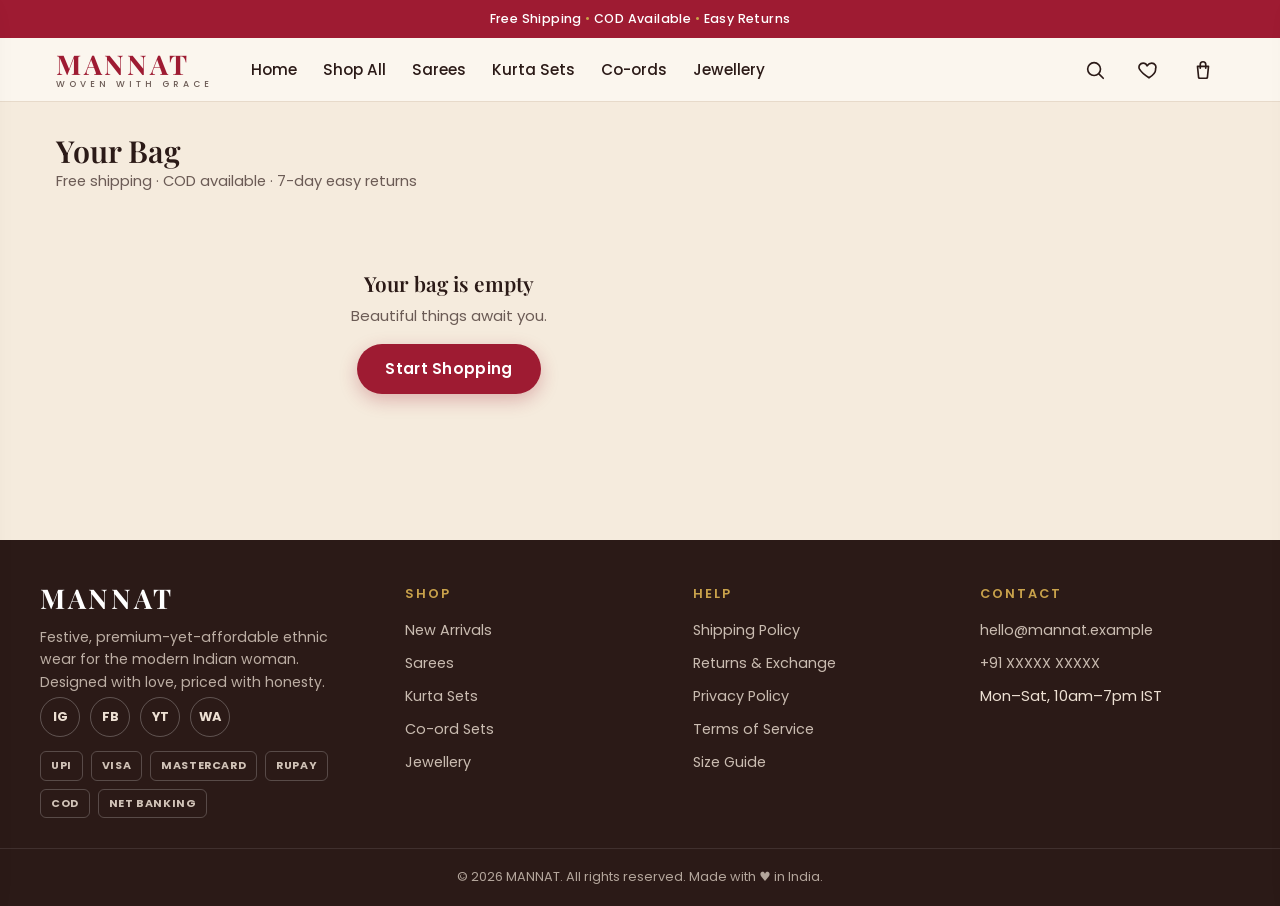
==== cart.html @ 6eafa78e "MANNAT storefront v1: complete static e-commerce site (text files)" ====
<!DOCTYPE html>
<html lang="en">
<head>
  <meta charset="UTF-8">
  <meta name="viewport" content="width=device-width, initial-scale=1.0">
  <title>Your Bag — MANNAT Ethnic Wear</title>
  <meta name="description" content="Review your MANNAT shopping bag and checkout securely over WhatsApp. Free shipping & COD available.">
  <meta name="theme-color" content="#9E1B32">
  <link rel="preconnect" href="https://fonts.googleapis.com">
  <link rel="preconnect" href="https://fonts.gstatic.com" crossorigin>
  <link href="https://fonts.googleapis.com/css2?family=Playfair+Display:wght@500;600;700&family=Poppins:wght@400;500;600;700&display=swap" rel="stylesheet">
  <link rel="stylesheet" href="css/style.css">
  <link rel="icon" href="data:image/svg+xml,<svg xmlns='http://www.w3.org/2000/svg' viewBox='0 0 100 100'><text y='.9em' font-size='90'>🌺</text></svg>">
</head>
<body data-page="cart">

  <div class="announce"><span>Free Shipping</span><span>COD Available</span><span>Easy Returns</span></div>

  <header class="site-header">
    <div class="wrap header-inner">
      <button class="icon-btn hamburger" id="menuOpen" aria-label="Open menu">
        <svg viewBox="0 0 24 24"><path d="M4 7h16M4 12h16M4 17h16"/></svg>
      </button>
      <a href="index.html" class="logo" aria-label="MANNAT home">MANNAT<small>WOVEN WITH GRACE</small></a>
      <nav class="desktop-nav" aria-label="Primary">
        <a href="index.html">Home</a>
        <a href="collections.html">Shop All</a>
        <a href="collections.html?category=Sarees">Sarees</a>
        <a href="collections.html?category=Kurta%20Sets">Kurta Sets</a>
        <a href="collections.html?category=Co-ord%20Sets">Co-ords</a>
        <a href="collections.html?category=Jewellery">Jewellery</a>
      </nav>
      <div class="header-spacer"></div>
      <div class="search-wrap">
        <button class="icon-btn" id="searchBtn" aria-label="Search products">
          <svg viewBox="0 0 24 24"><circle cx="11" cy="11" r="7"/><path d="M16.5 16.5L21 21"/></svg>
        </button>
      </div>
      <a class="icon-btn" href="collections.html?wishlist=1" aria-label="Wishlist">
        <svg viewBox="0 0 24 24"><path d="M12 20.5s-8-5.1-10.5-9.7C.2 7.9 2.2 4.5 5.6 4.5c2 0 3.6 1.2 4.4 2.9 1.2-1.7 3-2.9 5-2.9 3.4 0 5.4 3.4 4.1 6.3C20 15.4 12 20.5 12 20.5z"/></svg>
        <span class="count-badge" id="wishCount" hidden>0</span>
      </a>
      <button class="icon-btn" id="cartBtn" aria-label="Open shopping bag">
        <svg viewBox="0 0 24 24"><path d="M6 8h12l-1.2 12.2a1 1 0 0 1-1 .8H8.2a1 1 0 0 1-1-.8L6 8z"/><path d="M9 10V6a3 3 0 0 1 6 0v4"/></svg>
        <span class="count-badge" id="cartCount" hidden>0</span>
      </button>
    </div>
    <div class="search-panel" id="searchPanel" hidden>
      <div class="wrap">
        <input id="searchInput" type="search" placeholder="Search kurtas, sarees, jewellery…" aria-label="Search products" autocomplete="off">
        <div class="search-suggest" id="searchSuggest" role="listbox"></div>
      </div>
    </div>
  </header>

  <div class="drawer-scrim" id="navScrim"></div>
  <aside class="drawer" id="navDrawer" aria-label="Menu">
    <div class="drawer-head">
      <span class="logo">MANNAT</span>
      <button class="icon-btn" id="navClose" aria-label="Close menu">✕</button>
    </div>
    <nav>
      <a href="index.html">Home</a>
      <a href="collections.html">Shop All</a>
      <a class="cat-link" href="collections.html?category=Sarees">Sarees</a>
      <a class="cat-link" href="collections.html?category=Kurta%20Sets">Kurta Sets</a>
      <a class="cat-link" href="collections.html?category=Co-ord%20Sets">Co-ord Sets</a>
      <a class="cat-link" href="collections.html?category=Jewellery">Jewellery</a>
      <a href="collections.html?tag=new">✨ New Arrivals</a>
      <a href="collections.html?wishlist=1">♡ My Wishlist</a>
    </nav>
  </aside>

  <main class="wrap">
    <div class="page-title">
      <h1>Your Bag</h1>
      <p>Free shipping · COD available · 7-day easy returns</p>
    </div>

    <div class="cart-page">
      <div id="cartPageItems" style="display:flex;flex-direction:column;gap:14px"></div>

      <aside class="cart-summary" id="cartSummary" aria-label="Order summary">
        <h3 style="font-size:1.15rem;margin-bottom:12px">Order Summary</h3>
        <div class="sum-row"><span>Subtotal</span><span id="sumSubtotal">₹0</span></div>
        <div class="sum-row"><span>Shipping</span><span class="free-ship">FREE</span></div>
        <div class="sum-row total"><span>Total</span><span id="sumTotal">₹0</span></div>
        <div style="margin-top:16px;display:grid;gap:10px">
          <button class="btn btn-whatsapp btn-block" id="checkoutBtn">Checkout on WhatsApp</button>
          <button class="btn btn-outline btn-block" id="clearBtn">Clear Bag</button>
          <a href="collections.html" style="text-align:center;color:var(--cherry);font-size:0.9rem">← Continue shopping</a>
        </div>
        <p style="font-size:0.78rem;color:var(--muted);margin-top:14px">
          Checkout opens WhatsApp with your order pre-filled. Pay via UPI, card or cash on delivery.
        </p>
      </aside>
    </div>
  </main>

  <footer class="site-footer">
    <div class="wrap footer-grid">
      <div class="footer-brand">
        <span class="logo">MANNAT</span>
        <p>Festive, premium-yet-affordable ethnic wear for the modern Indian woman. Designed with love, priced with honesty.</p>
        <div class="social-row">
          <a href="#" aria-label="Instagram">IG</a>
          <a href="#" aria-label="Facebook">FB</a>
          <a href="#" aria-label="YouTube">YT</a>
          <a href="#" aria-label="WhatsApp">WA</a>
        </div>
        <div class="pay-row" aria-label="Accepted payments">
          <span>UPI</span><span>VISA</span><span>MASTERCARD</span><span>RUPAY</span><span>COD</span><span>NET BANKING</span>
        </div>
      </div>
      <div>
        <p class="f-title">Shop</p>
        <ul>
          <li><a href="collections.html?tag=new">New Arrivals</a></li>
          <li><a href="collections.html?category=Sarees">Sarees</a></li>
          <li><a href="collections.html?category=Kurta%20Sets">Kurta Sets</a></li>
          <li><a href="collections.html?category=Co-ord%20Sets">Co-ord Sets</a></li>
          <li><a href="collections.html?category=Jewellery">Jewellery</a></li>
        </ul>
      </div>
      <div>
        <p class="f-title">Help</p>
        <ul>
          <li><a href="#">Shipping Policy</a></li>
          <li><a href="#">Returns &amp; Exchange</a></li>
          <li><a href="#">Privacy Policy</a></li>
          <li><a href="#">Terms of Service</a></li>
          <li><a href="#">Size Guide</a></li>
        </ul>
      </div>
      <div>
        <p class="f-title">Contact</p>
        <ul>
          <li><a href="mailto:hello@mannat.example">hello@mannat.example</a></li>
          <li><a href="https://wa.me/91XXXXXXXXXX">+91 XXXXX XXXXX</a></li>
          <li>Mon–Sat, 10am–7pm IST</li>
        </ul>
      </div>
    </div>
    <div class="footer-bottom"><div class="wrap">© <span id="year">2026</span> MANNAT. All rights reserved. Made with ♥ in India.</div></div>
  </footer>

  <script src="js/cart.js"></script>
  <script src="js/main.js"></script>
</body>
</html>
---- css/style.css ----
/* ==========================================================================
   MANNAT — main stylesheet
   Mobile-first, vanilla CSS. No frameworks, no build step.
   ========================================================================== */

/* ==========================================================================
   ★ EDIT YOUR BRAND COLORS HERE
   Change these variables to re-theme the entire store in one place.
   ========================================================================== */
:root {
  --cherry: #9E1B32;          /* primary brand color */
  --cherry-dark: #7A1226;     /* hover / darker shade */
  --cherry-soft: #F9E9EC;     /* light cherry tint for badges */
  --beige: #F5EBDD;           /* page background */
  --beige-light: #FBF6EE;     /* cards / light sections */
  --ink: #2B1A17;             /* main text */
  --muted: #6B5B55;           /* secondary text */
  --gold: #C9A24B;            /* badges & dividers ONLY */
  --white: #FFFFFF;
  --line: #E7DACA;            /* borders */
  --success: #2E7D32;
  --shadow: 0 10px 30px rgba(43, 26, 23, 0.10);
  --radius: 14px;
  --font-head: 'Playfair Display', Georgia, serif;  /* ★ headings font */
  --font-body: 'Poppins', system-ui, sans-serif;    /* ★ body font */
  --header-h: 64px;
}

/* ---------- Reset & base ---------- */
*, *::before, *::after { box-sizing: border-box; margin: 0; padding: 0; }
html { scroll-behavior: smooth; -webkit-text-size-adjust: 100%; }
body {
  font-family: var(--font-body);
  background: var(--beige);
  color: var(--ink);
  line-height: 1.6;
  font-size: 15px;
  -webkit-font-smoothing: antialiased;
}
img { max-width: 100%; display: block; }
a { color: inherit; text-decoration: none; }
button { font: inherit; cursor: pointer; border: none; background: none; color: inherit; }
input, select, textarea { font: inherit; }
ul, ol { list-style: none; }
h1, h2, h3, h4 { font-family: var(--font-head); font-weight: 600; line-height: 1.25; }
:focus-visible { outline: 3px solid var(--gold); outline-offset: 2px; border-radius: 4px; }

.wrap { width: 100%; max-width: 1200px; margin: 0 auto; padding: 0 16px; }
.section { padding: 44px 0; }
.section-head { display: flex; align-items: end; justify-content: space-between; gap: 12px; margin-bottom: 20px; }
.section-head h2 { font-size: 1.55rem; }
.section-head h2::after {
  content: ""; display: block; width: 56px; height: 3px; border-radius: 3px;
  background: var(--gold); margin-top: 8px;   /* ★ gold divider */
}
.section-head a.view-all { color: var(--cherry); font-weight: 600; font-size: 0.9rem; white-space: nowrap; }
.section-sub { color: var(--muted); font-size: 0.92rem; margin-top: 4px; }

/* ---------- Buttons ---------- */
.btn {
  display: inline-flex; align-items: center; justify-content: center; gap: 8px;
  background: var(--cherry); color: var(--white);
  padding: 13px 28px; border-radius: 999px;
  font-weight: 600; font-size: 0.95rem; letter-spacing: 0.3px;
  transition: background 0.2s ease, transform 0.15s ease, box-shadow 0.2s ease;
  box-shadow: 0 6px 18px rgba(158, 27, 50, 0.28);
}
.btn:hover { background: var(--cherry-dark); transform: translateY(-1px); }
.btn:active { transform: translateY(0); }
.btn-outline { background: transparent; color: var(--cherry); border: 2px solid var(--cherry); box-shadow: none; }
.btn-outline:hover { background: var(--cherry); color: var(--white); }
.btn-block { width: 100%; }
.btn-whatsapp { background: #1FA855; box-shadow: 0 6px 18px rgba(31, 168, 85, 0.28); }
.btn-whatsapp:hover { background: #178544; }
.btn[disabled] { opacity: 0.55; cursor: not-allowed; transform: none; }

/* ---------- Announcement bar ---------- */
.announce {
  background: var(--cherry); color: var(--white);
  font-size: 0.78rem; font-weight: 500; letter-spacing: 0.4px;
  text-align: center; padding: 9px 12px;
}
.announce span + span::before { content: "  •  "; color: var(--gold); }

/* ---------- Header ---------- */
.site-header {
  position: sticky; top: 0; z-index: 200;
  background: var(--beige-light);
  border-bottom: 1px solid var(--line);
  height: var(--header-h);
}
.header-inner { height: var(--header-h); display: flex; align-items: center; gap: 12px; }
.logo { font-family: var(--font-head); font-size: 1.7rem; font-weight: 700; letter-spacing: 3px; color: var(--cherry); line-height: 1.1; }
.logo small { display: block; font-family: var(--font-body); font-size: 0.55rem; letter-spacing: 4px; color: var(--muted); font-weight: 500; white-space: nowrap; }
@media (max-width: 480px) {
  .logo { font-size: 1.3rem; letter-spacing: 2px; }
  .logo small { font-size: 0.48rem; letter-spacing: 2px; }
}
.header-spacer { flex: 1; }
.icon-btn {
  position: relative; width: 42px; height: 42px; border-radius: 50%;
  display: inline-flex; align-items: center; justify-content: center;
  transition: background 0.2s ease;
}
.icon-btn:hover { background: var(--cherry-soft); }
.icon-btn svg { width: 22px; height: 22px; stroke: var(--ink); fill: none; stroke-width: 1.8; stroke-linecap: round; stroke-linejoin: round; }
.count-badge {
  position: absolute; top: 2px; right: 0;
  background: var(--cherry); color: var(--white);
  font-size: 0.65rem; font-weight: 700;
  min-width: 19px; height: 19px; border-radius: 999px;
  display: flex; align-items: center; justify-content: center; padding: 0 5px;
}
.count-badge[hidden] { display: none; }
.hamburger { display: inline-flex; }
.desktop-nav { display: none; }

/* ---------- Search ---------- */
.search-wrap { position: relative; }
.search-panel {
  position: absolute; top: calc(var(--header-h) - 6px); left: 0; right: 0; z-index: 210;
  background: var(--beige-light); border-bottom: 1px solid var(--line);
  padding: 12px 16px 16px; box-shadow: var(--shadow);
}
.search-panel[hidden] { display: none; }
.search-panel input {
  width: 100%; padding: 12px 16px; border-radius: 999px;
  border: 1.5px solid var(--line); background: var(--white);
}
.search-panel input:focus { border-color: var(--cherry); outline: none; }
.search-suggest { margin-top: 8px; max-height: 320px; overflow: auto; }
.search-suggest a {
  display: flex; align-items: center; gap: 12px; padding: 9px 6px;
  border-bottom: 1px solid var(--line); font-size: 0.92rem;
}
.search-suggest a:last-child { border-bottom: none; }
.search-suggest img { width: 44px; height: 54px; object-fit: cover; border-radius: 8px; }
.search-suggest .s-price { margin-left: auto; color: var(--cherry); font-weight: 600; white-space: nowrap; }
.search-empty { padding: 14px 6px; color: var(--muted); font-size: 0.9rem; }

/* ---------- Mobile drawer nav ---------- */
.drawer-scrim {
  position: fixed; inset: 0; background: rgba(43, 26, 23, 0.5); z-index: 300;
  opacity: 0; visibility: hidden; transition: opacity 0.25s ease, visibility 0.25s;
}
.drawer-scrim.open { opacity: 1; visibility: visible; }
.drawer {
  position: fixed; top: 0; left: 0; bottom: 0; width: min(84vw, 340px); z-index: 301;
  background: var(--beige-light); padding: 20px;
  transform: translateX(-105%); transition: transform 0.3s ease;
  overflow-y: auto; box-shadow: var(--shadow);
}
.drawer.open { transform: translateX(0); }
.drawer-head { display: flex; align-items: center; justify-content: space-between; margin-bottom: 18px; }
.drawer nav a {
  display: block; padding: 13px 4px; font-weight: 500;
  border-bottom: 1px solid var(--line); font-size: 1rem;
}
.drawer nav a.cat-link { color: var(--cherry); font-weight: 600; }

/* ---------- Hero slider ---------- */
.hero { position: relative; overflow: hidden; background: var(--cherry-dark); }
.hero-track { display: flex; transition: transform 0.55s ease; }
.hero-slide { position: relative; flex: 0 0 100%; min-height: 460px; display: flex; align-items: center; }
.hero-slide img.bg { position: absolute; inset: 0; width: 100%; height: 100%; object-fit: cover; }
.hero-slide::after { content: ""; position: absolute; inset: 0; background: linear-gradient(100deg, rgba(43, 10, 16, 0.72) 20%, rgba(43, 10, 16, 0.15) 65%); }
.hero-copy { position: relative; z-index: 2; color: var(--white); padding: 48px 0; max-width: 560px; }
.hero-kicker { color: var(--gold); font-weight: 600; letter-spacing: 3px; text-transform: uppercase; font-size: 0.75rem; margin-bottom: 12px; }
.hero-copy h1 { font-size: clamp(2rem, 6vw, 3.4rem); margin-bottom: 12px; }
.hero-copy p { opacity: 0.92; margin-bottom: 24px; font-size: 1rem; }
.hero-dots { position: absolute; bottom: 18px; left: 0; right: 0; display: flex; justify-content: center; gap: 8px; z-index: 3; }
.hero-dots button { width: 9px; height: 9px; border-radius: 999px; background: rgba(255,255,255,0.45); transition: all 0.25s; }
.hero-dots button.active { width: 28px; background: var(--white); }
.hero-arrow {
  position: absolute; top: 50%; transform: translateY(-50%); z-index: 3;
  width: 44px; height: 44px; border-radius: 50%;
  background: rgba(255,255,255,0.16); color: #fff; font-size: 1.3rem;
  display: none; align-items: center; justify-content: center; backdrop-filter: blur(4px);
}
.hero-arrow:hover { background: rgba(255,255,255,0.32); }
.hero-prev { left: 18px; } .hero-next { right: 18px; }

/* ---------- Category tiles ---------- */
.cat-row { display: grid; grid-template-columns: repeat(5, 1fr); gap: 10px; }
.cat-tile { text-align: center; }
.cat-tile .cat-img {
  width: 100%; aspect-ratio: 1; border-radius: 50%; overflow: hidden;
  border: 2px solid var(--line); background: var(--beige-light);
  transition: transform 0.25s ease, border-color 0.25s ease, box-shadow 0.25s ease;
}
.cat-tile:hover .cat-img { transform: scale(1.05); border-color: var(--cherry); box-shadow: var(--shadow); }
.cat-tile img { width: 100%; height: 100%; object-fit: cover; }
.cat-tile span { display: block; margin-top: 8px; font-size: 0.78rem; font-weight: 600; }

/* ---------- Product rails & cards ---------- */
.rail {
  display: grid; grid-auto-flow: column; grid-auto-columns: 68%;
  gap: 14px; overflow-x: auto; scroll-snap-type: x mandatory;
  padding-bottom: 10px; margin: 0 -16px; padding-left: 16px; padding-right: 16px;
  scrollbar-width: none;
}
.rail::-webkit-scrollbar { display: none; }
.pcard {
  scroll-snap-align: start; background: var(--beige-light);
  border: 1px solid var(--line); border-radius: var(--radius); overflow: hidden;
  display: flex; flex-direction: column; position: relative;
  transition: transform 0.22s ease, box-shadow 0.22s ease;
}
.pcard:hover { transform: translateY(-4px); box-shadow: var(--shadow); }
.pcard-media { position: relative; aspect-ratio: 4 / 5; overflow: hidden; background: var(--beige); }
.pcard-media img { width: 100%; height: 100%; object-fit: cover; transition: transform 0.45s ease; }
.pcard:hover .pcard-media img { transform: scale(1.07); }   /* ★ hover zoom */
.off-badge {
  position: absolute; top: 10px; left: 10px; z-index: 2;
  background: var(--cherry); color: var(--white);
  font-size: 0.7rem; font-weight: 700; padding: 4px 10px; border-radius: 999px;
}
.wish-btn {
  position: absolute; top: 8px; right: 8px; z-index: 2;
  width: 36px; height: 36px; border-radius: 50%;
  background: rgba(255,255,255,0.92); display: flex; align-items: center; justify-content: center;
  box-shadow: 0 2px 8px rgba(0,0,0,0.12);
}
.wish-btn svg { width: 18px; height: 18px; stroke: var(--ink); fill: none; stroke-width: 2; }
.wish-btn.active svg { fill: var(--cherry); stroke: var(--cherry); }
.pcard-body { padding: 12px 12px 14px; display: flex; flex-direction: column; gap: 4px; flex: 1; }
.pcard-cat { font-size: 0.7rem; letter-spacing: 1.2px; text-transform: uppercase; color: var(--muted); }
.pcard-name { font-family: var(--font-head); font-size: 1.02rem; font-weight: 600; }
.pcard-price { display: flex; align-items: baseline; gap: 8px; margin-top: 2px; }
.pcard-price .sale { color: var(--cherry); font-weight: 700; font-size: 1.08rem; }  /* ★ sale price */
.pcard-price .mrp { color: var(--muted); text-decoration: line-through; font-size: 0.85rem; }
.pcard-add {
  margin-top: 8px; width: 100%; padding: 10px; border-radius: 10px;
  border: 1.5px solid var(--cherry); color: var(--cherry); font-weight: 600; font-size: 0.88rem;
  transition: background 0.2s, color 0.2s;
}
.pcard-add:hover { background: var(--cherry); color: var(--white); }

/* skeleton loaders */
.skel { background: var(--beige-light); border-radius: var(--radius); overflow: hidden; border: 1px solid var(--line); }
.skel .sk-img { aspect-ratio: 4/5; }
.skel .sk-line { height: 12px; border-radius: 6px; margin: 10px 12px; }
.shimmer {
  background: linear-gradient(100deg, var(--line) 40%, var(--beige-light) 50%, var(--line) 60%);
  background-size: 200% 100%; animation: shimmer 1.3s infinite linear;
}
@keyframes shimmer { to { background-position: -200% 0; } }

/* ---------- Promo banner ---------- */
.promo {
  border-radius: 18px; overflow: hidden; position: relative;
  background: linear-gradient(120deg, var(--cherry) 0%, var(--cherry-dark) 100%);
  color: var(--white); padding: 40px 28px; text-align: center;
}
.promo::before, .promo::after {
  content: ""; position: absolute; border: 1.5px solid rgba(201,162,75,0.55); border-radius: 14px;
  inset: 10px; pointer-events: none;
}
.promo::after { inset: 16px; border-color: rgba(201,162,75,0.3); }
.promo h2 { font-size: clamp(1.6rem, 4.5vw, 2.4rem); margin-bottom: 8px; }
.promo p { opacity: 0.9; margin-bottom: 20px; }
.promo .btn { background: var(--white); color: var(--cherry); box-shadow: none; }
.promo .btn:hover { background: var(--beige); }

/* ---------- Trust strip ---------- */
.trust { background: var(--beige-light); border-top: 1px solid var(--line); border-bottom: 1px solid var(--line); }
.trust-grid { display: grid; grid-template-columns: repeat(2, 1fr); gap: 18px; padding: 26px 0; }
.trust-item { display: flex; gap: 12px; align-items: center; }
.trust-item .t-icon {
  flex: 0 0 46px; width: 46px; height: 46px; border-radius: 50%;
  background: var(--cherry-soft); display: flex; align-items: center; justify-content: center;
}
.trust-item .t-icon svg { width: 22px; height: 22px; stroke: var(--cherry); fill: none; stroke-width: 1.8; stroke-linecap: round; stroke-linejoin: round; }
.trust-item b { display: block; font-size: 0.9rem; }
.trust-item small { color: var(--muted); font-size: 0.78rem; }

/* ---------- Reviews ---------- */
.rev-grid { display: grid; gap: 14px; }
.rev-card { background: var(--beige-light); border: 1px solid var(--line); border-radius: var(--radius); padding: 20px; }
.rev-stars { color: var(--gold); letter-spacing: 2px; margin-bottom: 8px; font-size: 0.95rem; }
.rev-card p { font-size: 0.92rem; color: var(--ink); margin-bottom: 12px; }
.rev-who { display: flex; align-items: center; gap: 10px; }
.rev-ava {
  width: 40px; height: 40px; border-radius: 50%; background: var(--cherry);
  color: #fff; display: flex; align-items: center; justify-content: center;
  font-family: var(--font-head); font-size: 1.1rem;
}
.rev-who small { color: var(--muted); display: block; }

/* ---------- Instagram strip ---------- */
.insta-row { display: grid; grid-template-columns: repeat(3, 1fr); gap: 8px; }
.insta-row a { position: relative; aspect-ratio: 1; overflow: hidden; border-radius: 12px; }
.insta-row img { width: 100%; height: 100%; object-fit: cover; transition: transform 0.4s ease; }
.insta-row a:hover img { transform: scale(1.08); }

/* ---------- Newsletter ---------- */
.newsletter { background: var(--cherry); color: var(--white); border-radius: 18px; padding: 38px 24px; text-align: center; }
.newsletter h2 { margin-bottom: 8px; font-size: 1.6rem; }
.newsletter p { opacity: 0.88; margin-bottom: 18px; font-size: 0.93rem; }
.nl-form { display: flex; gap: 8px; max-width: 460px; margin: 0 auto; }
.nl-form input {
  flex: 1; padding: 13px 18px; border-radius: 999px; border: none; min-width: 0;
}
.nl-form input:focus { outline: 3px solid var(--gold); }
.nl-form .btn { background: var(--ink); box-shadow: none; white-space: nowrap; }
.nl-msg { margin-top: 12px; font-size: 0.9rem; min-height: 1.4em; }

/* ---------- Footer ---------- */
.site-footer { background: var(--ink); color: #EDE0D3; margin-top: 56px; }
.footer-grid { display: grid; gap: 28px; padding: 44px 0 30px; }
.footer-brand .logo { color: var(--white); }
.footer-brand p { font-size: 0.88rem; opacity: 0.75; margin-top: 10px; max-width: 300px; }
.f-title { font-size: 0.8rem; letter-spacing: 2px; text-transform: uppercase; color: var(--gold); margin-bottom: 14px; font-weight: 600; }
.site-footer ul li { margin-bottom: 9px; }
.site-footer ul a { font-size: 0.9rem; opacity: 0.82; }
.site-footer ul a:hover { color: var(--gold); opacity: 1; }
.social-row { display: flex; gap: 10px; margin-top: 4px; }
.social-row a {
  width: 40px; height: 40px; border-radius: 50%; border: 1px solid rgba(255,255,255,0.25);
  display: flex; align-items: center; justify-content: center; font-size: 0.8rem; font-weight: 700;
}
.social-row a:hover { background: var(--cherry); border-color: var(--cherry); }
.pay-row { display: flex; flex-wrap: wrap; gap: 8px; margin-top: 14px; }
.pay-row span {
  font-size: 0.68rem; font-weight: 700; letter-spacing: 0.6px;
  border: 1px solid rgba(255,255,255,0.25); border-radius: 6px; padding: 5px 10px; opacity: 0.85;
}
.footer-bottom { border-top: 1px solid rgba(255,255,255,0.14); padding: 18px 0; font-size: 0.8rem; opacity: 0.7; text-align: center; }

/* ==========================================================================
   COLLECTIONS PAGE
   ========================================================================== */
.page-title { padding: 30px 0 6px; }
.page-title h1 { font-size: 1.9rem; }
.page-title p { color: var(--muted); font-size: 0.92rem; }
.shop-layout { display: block; padding-bottom: 20px; }
.filters {
  background: var(--beige-light); border: 1px solid var(--line);
  border-radius: var(--radius); padding: 18px; margin: 18px 0;
}
.filters h3 { font-size: 1rem; margin-bottom: 12px; font-family: var(--font-body); font-weight: 600; }
.f-group { margin-bottom: 16px; }
.f-group > p { font-size: 0.8rem; font-weight: 600; letter-spacing: 1px; text-transform: uppercase; color: var(--muted); margin-bottom: 8px; }
.f-check { display: flex; align-items: center; gap: 9px; padding: 6px 0; font-size: 0.92rem; cursor: pointer; }
.f-check input { width: 17px; height: 17px; accent-color: var(--cherry); }
.swatch-row { display: flex; flex-wrap: wrap; gap: 8px; }
.swatch {
  width: 34px; height: 34px; border-radius: 50%; border: 2px solid var(--line);
  transition: transform 0.15s, border-color 0.15s;
}
.swatch.active { border-color: var(--cherry); transform: scale(1.12); box-shadow: 0 0 0 2px var(--cherry-soft); }
.price-range { display: flex; align-items: center; gap: 8px; font-size: 0.9rem; }
.price-range input { width: 76px; padding: 8px 10px; border: 1.5px solid var(--line); border-radius: 8px; background: var(--white); }
.f-clear { width: 100%; margin-top: 4px; }
.shop-bar { display: flex; align-items: center; justify-content: space-between; gap: 10px; margin: 18px 0 14px; }
.result-count { font-size: 0.88rem; color: var(--muted); }
.sort-select {
  padding: 10px 14px; border-radius: 10px; border: 1.5px solid var(--line);
  background: var(--beige-light); font-size: 0.88rem;
}
.product-grid { display: grid; grid-template-columns: repeat(2, 1fr); gap: 14px; }
.empty-state { text-align: center; padding: 60px 20px; color: var(--muted); grid-column: 1 / -1; }
.empty-state h3 { font-size: 1.3rem; color: var(--ink); margin-bottom: 8px; }

/* ==========================================================================
   PRODUCT PAGE
   ========================================================================== */
.crumbs { font-size: 0.82rem; color: var(--muted); padding: 18px 0 4px; }
.crumbs a:hover { color: var(--cherry); }
.pd-layout { display: grid; gap: 26px; padding: 12px 0 8px; }
.pd-gallery { position: relative; }
.pd-main {
  border-radius: var(--radius); overflow: hidden; border: 1px solid var(--line);
  aspect-ratio: 4 / 5; background: var(--beige-light); position: relative;
}
.pd-main img { width: 100%; height: 100%; object-fit: cover; }
.pd-thumbs { display: flex; gap: 10px; margin-top: 10px; }
.pd-thumbs button {
  width: 72px; height: 88px; border-radius: 10px; overflow: hidden;
  border: 2px solid var(--line); opacity: 0.75; transition: all 0.2s;
}
.pd-thumbs button.active { border-color: var(--cherry); opacity: 1; }
.pd-thumbs img { width: 100%; height: 100%; object-fit: cover; }
.pd-info h1 { font-size: 1.7rem; margin-bottom: 6px; }
.pd-rating { color: var(--gold); font-size: 0.9rem; margin-bottom: 12px; }
.pd-rating span { color: var(--muted); }
.pd-price { display: flex; align-items: baseline; gap: 10px; margin: 10px 0 4px; }
.pd-price .sale { color: var(--cherry); font-size: 1.7rem; font-weight: 700; }
.pd-price .mrp { text-decoration: line-through; color: var(--muted); }
.pd-price .off { background: var(--cherry); color: #fff; font-size: 0.75rem; font-weight: 700; padding: 3px 10px; border-radius: 999px; }
.pd-tax { font-size: 0.8rem; color: var(--muted); margin-bottom: 16px; }
.pd-label { font-size: 0.82rem; font-weight: 600; letter-spacing: 1px; text-transform: uppercase; color: var(--muted); margin: 16px 0 8px; }
.size-row { display: flex; flex-wrap: wrap; gap: 10px; }
.size-btn {
  min-width: 52px; padding: 10px 14px; border-radius: 10px;
  border: 1.5px solid var(--line); background: var(--white); font-weight: 600; font-size: 0.9rem;
  transition: all 0.18s;
}
.size-btn:hover { border-color: var(--cherry); }
.size-btn.active { background: var(--cherry); border-color: var(--cherry); color: #fff; }
.size-guide-link { font-size: 0.82rem; color: var(--cherry); text-decoration: underline; margin-top: 8px; display: inline-block; }
.qty-row { display: flex; align-items: center; gap: 0; width: max-content; border: 1.5px solid var(--line); border-radius: 999px; overflow: hidden; background: var(--white); }
.qty-row button { width: 42px; height: 44px; font-size: 1.2rem; color: var(--cherry); font-weight: 700; }
.qty-row button:hover { background: var(--cherry-soft); }
.qty-row output { min-width: 36px; text-align: center; font-weight: 600; }
.pd-actions { display: grid; gap: 10px; margin-top: 20px; }
.pd-meta { margin-top: 18px; font-size: 0.88rem; color: var(--muted); display: grid; gap: 6px; }
.pd-meta b { color: var(--ink); }
.acc { border-top: 1px solid var(--line); margin-top: 22px; }
.acc-item { border-bottom: 1px solid var(--line); }
.acc-btn { width: 100%; display: flex; justify-content: space-between; align-items: center; padding: 15px 2px; font-weight: 600; font-size: 0.95rem; text-align: left; }
.acc-btn::after { content: "+"; font-size: 1.3rem; color: var(--cherry); transition: transform 0.25s; }
.acc-item.open .acc-btn::after { transform: rotate(45deg); }
.acc-panel { max-height: 0; overflow: hidden; transition: max-height 0.3s ease; font-size: 0.9rem; color: var(--muted); }
.acc-panel div { padding: 0 2px 16px; }
.related { margin-top: 8px; }

/* ==========================================================================
   CART (drawer + page)
   ========================================================================== */
.cart-drawer {
  position: fixed; top: 0; right: 0; bottom: 0; width: min(92vw, 400px); z-index: 301;
  background: var(--beige-light); display: flex; flex-direction: column;
  transform: translateX(105%); transition: transform 0.3s ease; box-shadow: var(--shadow);
}
.cart-drawer.open { transform: translateX(0); }
.cart-head { display: flex; align-items: center; justify-content: space-between; padding: 18px; border-bottom: 1px solid var(--line); }
.cart-head h2 { font-size: 1.25rem; }
.cart-items { flex: 1; overflow-y: auto; padding: 14px 18px; display: flex; flex-direction: column; gap: 14px; }
.cart-empty { text-align: center; color: var(--muted); padding: 50px 10px; }
.c-item { display: flex; gap: 12px; }
.c-item img { width: 74px; height: 92px; object-fit: cover; border-radius: 10px; border: 1px solid var(--line); }
.c-item-info { flex: 1; min-width: 0; }
.c-item-info h4 { font-size: 0.92rem; font-family: var(--font-body); font-weight: 600; }
.c-item-info .c-meta { font-size: 0.78rem; color: var(--muted); }
.c-item-row { display: flex; align-items: center; justify-content: space-between; margin-top: 8px; }
.c-qty { display: flex; align-items: center; border: 1px solid var(--line); border-radius: 999px; background: var(--white); }
.c-qty button { width: 30px; height: 30px; color: var(--cherry); font-weight: 700; }
.c-qty output { min-width: 26px; text-align: center; font-size: 0.85rem; font-weight: 600; }
.c-remove { font-size: 0.78rem; color: var(--muted); text-decoration: underline; }
.c-remove:hover { color: var(--cherry); }
.c-item-price { font-weight: 700; color: var(--cherry); font-size: 0.92rem; }
.cart-foot { border-top: 1px solid var(--line); padding: 16px 18px 20px; background: var(--white); }
.cart-total-row { display: flex; justify-content: space-between; font-weight: 700; font-size: 1.05rem; margin-bottom: 4px; }
.cart-note { font-size: 0.78rem; color: var(--muted); margin-bottom: 12px; }
.cart-foot .btn + .btn { margin-top: 8px; }
/* cart page */
.cart-page { display: grid; gap: 22px; padding: 10px 0 30px; }
.cart-summary {
  background: var(--beige-light); border: 1px solid var(--line);
  border-radius: var(--radius); padding: 22px; height: max-content;
}
.sum-row { display: flex; justify-content: space-between; font-size: 0.92rem; padding: 5px 0; color: var(--muted); }
.sum-row.total { font-size: 1.15rem; color: var(--ink); font-weight: 700; border-top: 1px solid var(--line); margin-top: 10px; padding-top: 12px; }
.free-ship { color: var(--success); font-weight: 600; }

/* ---------- Toast ---------- */
.toast {
  position: fixed; bottom: 22px; left: 50%; transform: translate(-50%, 90px); z-index: 400;
  background: var(--ink); color: #fff; padding: 13px 22px; border-radius: 999px;
  font-size: 0.9rem; box-shadow: var(--shadow); transition: transform 0.3s ease;
  max-width: calc(100vw - 40px); text-align: center;
}
.toast.show { transform: translate(-50%, 0); }

/* ---------- Reveal on scroll ---------- */
.reveal { opacity: 0; transform: translateY(26px); transition: opacity 0.6s ease, transform 0.6s ease; }
.reveal.in { opacity: 1; transform: none; }

/* ==========================================================================
   TABLET & DESKTOP  (mobile-first: base styles above are for phones)
   ========================================================================== */
@media (min-width: 640px) {
  .product-grid { grid-template-columns: repeat(3, 1fr); }
  .trust-grid { grid-template-columns: repeat(4, 1fr); }
  .rev-grid { grid-template-columns: repeat(3, 1fr); }
  .insta-row { grid-template-columns: repeat(6, 1fr); }
  .footer-grid { grid-template-columns: 1.3fr 1fr 1fr 1fr; }
  .pd-actions { grid-template-columns: 1fr 1fr; }
}
@media (min-width: 900px) {
  .hamburger { display: none; }
  .desktop-nav { display: flex; gap: 26px; margin-left: 26px; }
  .desktop-nav a { font-weight: 500; font-size: 0.95rem; position: relative; padding: 6px 0; }
  .desktop-nav a::after {
    content: ""; position: absolute; left: 0; bottom: 0; height: 2px; width: 0;
    background: var(--cherry); transition: width 0.25s ease;
  }
  .desktop-nav a:hover::after { width: 100%; }
  .hero-arrow { display: inline-flex; }
  .hero-slide { min-height: 540px; }
  .rail {
    grid-auto-flow: row; grid-template-columns: repeat(4, 1fr);
    overflow: visible; margin: 0; padding: 0;
  }
  .shop-layout { display: grid; grid-template-columns: 250px 1fr; gap: 26px; align-items: start; }
  .filters { position: sticky; top: calc(var(--header-h) + 16px); margin: 18px 0 0; }
  .product-grid { grid-template-columns: repeat(3, 1fr); gap: 20px; }
  .pd-layout { grid-template-columns: 1fr 1fr; gap: 44px; }
  .cart-page { grid-template-columns: 1fr 360px; align-items: start; }
  .section { padding: 64px 0; }
  .section-head h2 { font-size: 2rem; }
}
@media (min-width: 1200px) {
  .product-grid { grid-template-columns: repeat(4, 1fr); }
}

/* ---------- Reduced motion ---------- */
@media (prefers-reduced-motion: reduce) {
  *, *::before, *::after { animation-duration: 0.01ms !important; transition-duration: 0.01ms !important; }
  html { scroll-behavior: auto; }
  .reveal { opacity: 1; transform: none; }
}
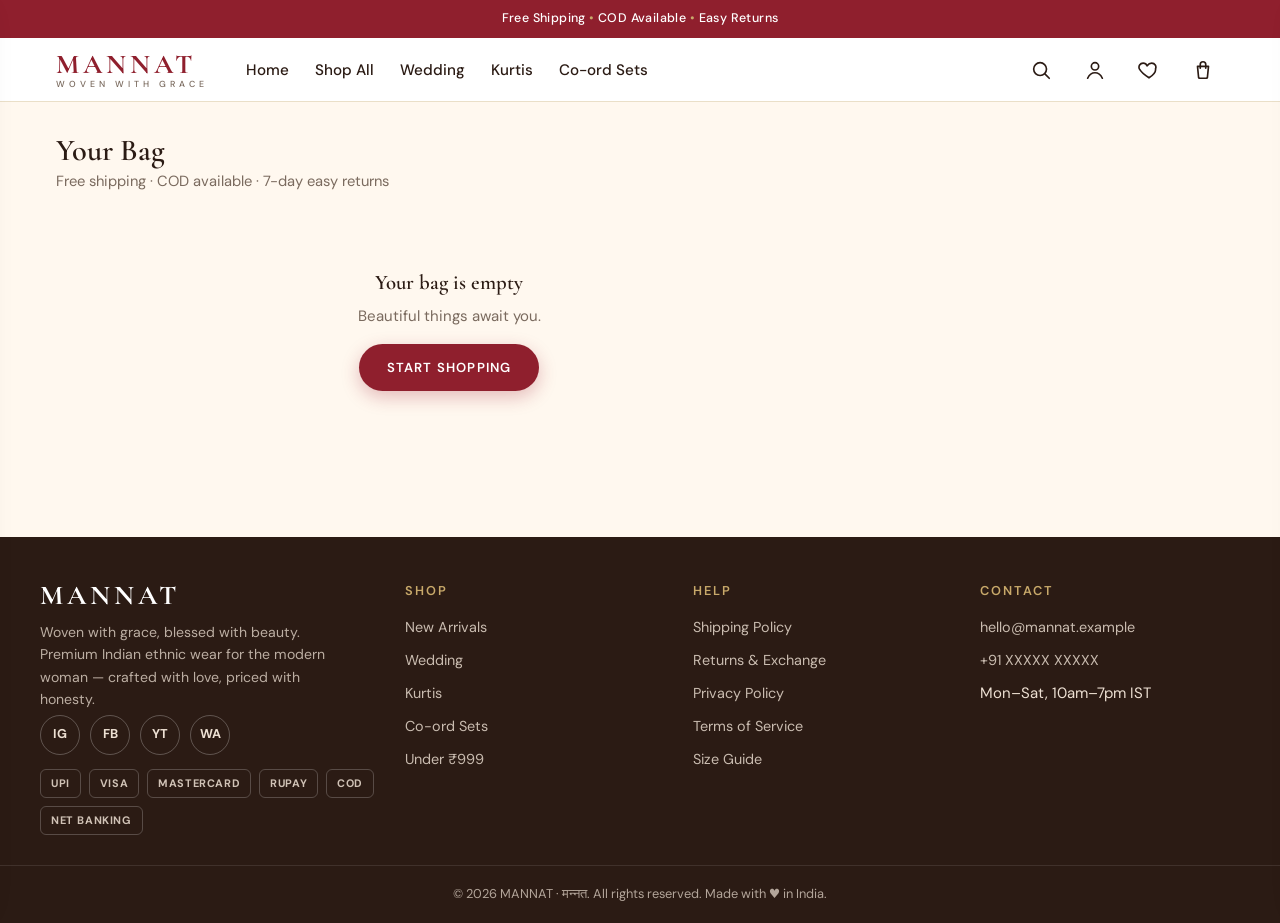
==== commit 37d254e9: "MANNAT v2: maroon/ivory/gold identity, new fonts, transparent hero header, Kurtis + Co-ord Sets only" ====
--- a/cart.html
+++ b/cart.html
@@ -8,7 +8,7 @@
   <meta name="theme-color" content="#9E1B32">
   <link rel="preconnect" href="https://fonts.googleapis.com">
   <link rel="preconnect" href="https://fonts.gstatic.com" crossorigin>
-  <link href="https://fonts.googleapis.com/css2?family=Playfair+Display:wght@500;600;700&family=Poppins:wght@400;500;600;700&display=swap" rel="stylesheet">
+  <link href="https://fonts.googleapis.com/css2?family=Cormorant+Garamond:ital,wght@0,500;0,600;0,700;1,500&family=DM+Sans:wght@400;500;700&display=swap" rel="stylesheet">
   <link rel="stylesheet" href="css/style.css">
   <link rel="icon" href="data:image/svg+xml,<svg xmlns='http://www.w3.org/2000/svg' viewBox='0 0 100 100'><text y='.9em' font-size='90'>🌺</text></svg>">
 </head>
@@ -25,10 +25,9 @@
       <nav class="desktop-nav" aria-label="Primary">
         <a href="index.html">Home</a>
         <a href="collections.html">Shop All</a>
-        <a href="collections.html?category=Sarees">Sarees</a>
-        <a href="collections.html?category=Kurta%20Sets">Kurta Sets</a>
-        <a href="collections.html?category=Co-ord%20Sets">Co-ords</a>
-        <a href="collections.html?category=Jewellery">Jewellery</a>
+        <a href="collections.html?tag=wedding">Wedding</a>
+        <a href="collections.html?category=Kurtis">Kurtis</a>
+        <a href="collections.html?category=Co-ord%20Sets">Co-ord Sets</a>
       </nav>
       <div class="header-spacer"></div>
       <div class="search-wrap">
@@ -36,6 +35,9 @@
           <svg viewBox="0 0 24 24"><circle cx="11" cy="11" r="7"/><path d="M16.5 16.5L21 21"/></svg>
         </button>
       </div>
+      <a class="icon-btn" href="#" aria-label="Account">
+        <svg viewBox="0 0 24 24"><circle cx="12" cy="8" r="4"/><path d="M4 21c1.8-4 5-6 8-6s6.2 2 8 6"/></svg>
+      </a>
       <a class="icon-btn" href="collections.html?wishlist=1" aria-label="Wishlist">
         <svg viewBox="0 0 24 24"><path d="M12 20.5s-8-5.1-10.5-9.7C.2 7.9 2.2 4.5 5.6 4.5c2 0 3.6 1.2 4.4 2.9 1.2-1.7 3-2.9 5-2.9 3.4 0 5.4 3.4 4.1 6.3C20 15.4 12 20.5 12 20.5z"/></svg>
         <span class="count-badge" id="wishCount" hidden>0</span>
@@ -47,7 +49,7 @@
     </div>
     <div class="search-panel" id="searchPanel" hidden>
       <div class="wrap">
-        <input id="searchInput" type="search" placeholder="Search kurtas, sarees, jewellery…" aria-label="Search products" autocomplete="off">
+        <input id="searchInput" type="search" placeholder="Search kurtis, co-ord sets…" aria-label="Search products" autocomplete="off">
         <div class="search-suggest" id="searchSuggest" role="listbox"></div>
       </div>
     </div>
@@ -62,10 +64,9 @@
     <nav>
       <a href="index.html">Home</a>
       <a href="collections.html">Shop All</a>
-      <a class="cat-link" href="collections.html?category=Sarees">Sarees</a>
-      <a class="cat-link" href="collections.html?category=Kurta%20Sets">Kurta Sets</a>
+      <a class="cat-link" href="collections.html?tag=wedding">Wedding Collection</a>
+      <a class="cat-link" href="collections.html?category=Kurtis">Kurtis</a>
       <a class="cat-link" href="collections.html?category=Co-ord%20Sets">Co-ord Sets</a>
-      <a class="cat-link" href="collections.html?category=Jewellery">Jewellery</a>
       <a href="collections.html?tag=new">✨ New Arrivals</a>
       <a href="collections.html?wishlist=1">♡ My Wishlist</a>
     </nav>
@@ -101,7 +102,7 @@
     <div class="wrap footer-grid">
       <div class="footer-brand">
         <span class="logo">MANNAT</span>
-        <p>Festive, premium-yet-affordable ethnic wear for the modern Indian woman. Designed with love, priced with honesty.</p>
+        <p>Woven with grace, blessed with beauty. Premium Indian ethnic wear for the modern woman — crafted with love, priced with honesty.</p>
         <div class="social-row">
           <a href="#" aria-label="Instagram">IG</a>
           <a href="#" aria-label="Facebook">FB</a>
@@ -116,10 +117,10 @@
         <p class="f-title">Shop</p>
         <ul>
           <li><a href="collections.html?tag=new">New Arrivals</a></li>
-          <li><a href="collections.html?category=Sarees">Sarees</a></li>
-          <li><a href="collections.html?category=Kurta%20Sets">Kurta Sets</a></li>
+          <li><a href="collections.html?tag=wedding">Wedding</a></li>
+          <li><a href="collections.html?category=Kurtis">Kurtis</a></li>
           <li><a href="collections.html?category=Co-ord%20Sets">Co-ord Sets</a></li>
-          <li><a href="collections.html?category=Jewellery">Jewellery</a></li>
+          <li><a href="collections.html?tag=under999">Under ₹999</a></li>
         </ul>
       </div>
       <div>
@@ -141,7 +142,7 @@
         </ul>
       </div>
     </div>
-    <div class="footer-bottom"><div class="wrap">© <span id="year">2026</span> MANNAT. All rights reserved. Made with ♥ in India.</div></div>
+    <div class="footer-bottom"><div class="wrap">© <span id="year">2026</span> MANNAT · मन्नत. All rights reserved. Made with ♥ in India.</div></div>
   </footer>
 
   <script src="js/cart.js"></script>
--- a/css/style.css
+++ b/css/style.css
@@ -8,21 +8,21 @@
    Change these variables to re-theme the entire store in one place.
    ========================================================================== */
 :root {
-  --cherry: #9E1B32;          /* primary brand color */
-  --cherry-dark: #7A1226;     /* hover / darker shade */
-  --cherry-soft: #F9E9EC;     /* light cherry tint for badges */
-  --beige: #F5EBDD;           /* page background */
-  --beige-light: #FBF6EE;     /* cards / light sections */
-  --ink: #2B1A17;             /* main text */
-  --muted: #6B5B55;           /* secondary text */
-  --gold: #C9A24B;            /* badges & dividers ONLY */
+  --maroon: #8F1F2D;          /* primary brand color */
+  --maroon-dark: #6E1423;     /* hover / darker shade */
+  --maroon-soft: #F9ECE8;     /* light maroon tint for badges */
+  --cream: #FFF8EF;           /* page background */
+  --ivory: #F3E2C5;           /* alt sections / warm accents */
+  --espresso: #2B1B14;        /* main text */
+  --muted: #7A6A5E;           /* secondary text */
+  --gold: #C8A96A;            /* badges, dividers & accents */
   --white: #FFFFFF;
-  --line: #E7DACA;            /* borders */
+  --line: #EADFC8;            /* borders */
   --success: #2E7D32;
-  --shadow: 0 10px 30px rgba(43, 26, 23, 0.10);
+  --shadow: 0 10px 30px rgba(43, 27, 20, 0.10);
   --radius: 14px;
-  --font-head: 'Playfair Display', Georgia, serif;  /* ★ headings font */
-  --font-body: 'Poppins', system-ui, sans-serif;    /* ★ body font */
+  --font-head: 'Cormorant Garamond', Georgia, serif;  /* ★ headings font */
+  --font-body: 'DM Sans', system-ui, sans-serif;       /* ★ body font */
   --header-h: 64px;
 }
 
@@ -31,8 +31,8 @@
 html { scroll-behavior: smooth; -webkit-text-size-adjust: 100%; }
 body {
   font-family: var(--font-body);
-  background: var(--beige);
-  color: var(--ink);
+  background: var(--cream);
+  color: var(--espresso);
   line-height: 1.6;
   font-size: 15px;
   -webkit-font-smoothing: antialiased;
@@ -53,22 +53,22 @@
   content: ""; display: block; width: 56px; height: 3px; border-radius: 3px;
   background: var(--gold); margin-top: 8px;   /* ★ gold divider */
 }
-.section-head a.view-all { color: var(--cherry); font-weight: 600; font-size: 0.9rem; white-space: nowrap; }
+.section-head a.view-all { color: var(--maroon); font-weight: 600; font-size: 0.9rem; white-space: nowrap; }
 .section-sub { color: var(--muted); font-size: 0.92rem; margin-top: 4px; }
 
 /* ---------- Buttons ---------- */
 .btn {
   display: inline-flex; align-items: center; justify-content: center; gap: 8px;
-  background: var(--cherry); color: var(--white);
+  background: var(--maroon); color: var(--white);
   padding: 13px 28px; border-radius: 999px;
   font-weight: 600; font-size: 0.95rem; letter-spacing: 0.3px;
   transition: background 0.2s ease, transform 0.15s ease, box-shadow 0.2s ease;
   box-shadow: 0 6px 18px rgba(158, 27, 50, 0.28);
 }
-.btn:hover { background: var(--cherry-dark); transform: translateY(-1px); }
+.btn:hover { background: var(--maroon-dark); transform: translateY(-1px); }
 .btn:active { transform: translateY(0); }
-.btn-outline { background: transparent; color: var(--cherry); border: 2px solid var(--cherry); box-shadow: none; }
-.btn-outline:hover { background: var(--cherry); color: var(--white); }
+.btn-outline { background: transparent; color: var(--maroon); border: 2px solid var(--maroon); box-shadow: none; }
+.btn-outline:hover { background: var(--maroon); color: var(--white); }
 .btn-block { width: 100%; }
 .btn-whatsapp { background: #1FA855; box-shadow: 0 6px 18px rgba(31, 168, 85, 0.28); }
 .btn-whatsapp:hover { background: #178544; }
@@ -76,7 +76,7 @@
 
 /* ---------- Announcement bar ---------- */
 .announce {
-  background: var(--cherry); color: var(--white);
+  background: var(--maroon); color: var(--white);
   font-size: 0.78rem; font-weight: 500; letter-spacing: 0.4px;
   text-align: center; padding: 9px 12px;
 }
@@ -85,12 +85,12 @@
 /* ---------- Header ---------- */
 .site-header {
   position: sticky; top: 0; z-index: 200;
-  background: var(--beige-light);
+  background: var(--white);
   border-bottom: 1px solid var(--line);
   height: var(--header-h);
 }
 .header-inner { height: var(--header-h); display: flex; align-items: center; gap: 12px; }
-.logo { font-family: var(--font-head); font-size: 1.7rem; font-weight: 700; letter-spacing: 3px; color: var(--cherry); line-height: 1.1; }
+.logo { font-family: var(--font-head); font-size: 1.7rem; font-weight: 700; letter-spacing: 3px; color: var(--maroon); line-height: 1.1; }
 .logo small { display: block; font-family: var(--font-body); font-size: 0.55rem; letter-spacing: 4px; color: var(--muted); font-weight: 500; white-space: nowrap; }
 @media (max-width: 480px) {
   .logo { font-size: 1.3rem; letter-spacing: 2px; }
@@ -102,11 +102,11 @@
   display: inline-flex; align-items: center; justify-content: center;
   transition: background 0.2s ease;
 }
-.icon-btn:hover { background: var(--cherry-soft); }
-.icon-btn svg { width: 22px; height: 22px; stroke: var(--ink); fill: none; stroke-width: 1.8; stroke-linecap: round; stroke-linejoin: round; }
+.icon-btn:hover { background: var(--maroon-soft); }
+.icon-btn svg { width: 22px; height: 22px; stroke: var(--espresso); fill: none; stroke-width: 1.8; stroke-linecap: round; stroke-linejoin: round; }
 .count-badge {
   position: absolute; top: 2px; right: 0;
-  background: var(--cherry); color: var(--white);
+  background: var(--maroon); color: var(--white);
   font-size: 0.65rem; font-weight: 700;
   min-width: 19px; height: 19px; border-radius: 999px;
   display: flex; align-items: center; justify-content: center; padding: 0 5px;
@@ -119,7 +119,7 @@
 .search-wrap { position: relative; }
 .search-panel {
   position: absolute; top: calc(var(--header-h) - 6px); left: 0; right: 0; z-index: 210;
-  background: var(--beige-light); border-bottom: 1px solid var(--line);
+  background: var(--white); border-bottom: 1px solid var(--line);
   padding: 12px 16px 16px; box-shadow: var(--shadow);
 }
 .search-panel[hidden] { display: none; }
@@ -127,7 +127,7 @@
   width: 100%; padding: 12px 16px; border-radius: 999px;
   border: 1.5px solid var(--line); background: var(--white);
 }
-.search-panel input:focus { border-color: var(--cherry); outline: none; }
+.search-panel input:focus { border-color: var(--maroon); outline: none; }
 .search-suggest { margin-top: 8px; max-height: 320px; overflow: auto; }
 .search-suggest a {
   display: flex; align-items: center; gap: 12px; padding: 9px 6px;
@@ -135,18 +135,18 @@
 }
 .search-suggest a:last-child { border-bottom: none; }
 .search-suggest img { width: 44px; height: 54px; object-fit: cover; border-radius: 8px; }
-.search-suggest .s-price { margin-left: auto; color: var(--cherry); font-weight: 600; white-space: nowrap; }
+.search-suggest .s-price { margin-left: auto; color: var(--maroon); font-weight: 600; white-space: nowrap; }
 .search-empty { padding: 14px 6px; color: var(--muted); font-size: 0.9rem; }
 
 /* ---------- Mobile drawer nav ---------- */
 .drawer-scrim {
-  position: fixed; inset: 0; background: rgba(43, 26, 23, 0.5); z-index: 300;
+  position: fixed; inset: 0; background: rgba(43, 27, 20, 0.5); z-index: 300;
   opacity: 0; visibility: hidden; transition: opacity 0.25s ease, visibility 0.25s;
 }
 .drawer-scrim.open { opacity: 1; visibility: visible; }
 .drawer {
   position: fixed; top: 0; left: 0; bottom: 0; width: min(84vw, 340px); z-index: 301;
-  background: var(--beige-light); padding: 20px;
+  background: var(--white); padding: 20px;
   transform: translateX(-105%); transition: transform 0.3s ease;
   overflow-y: auto; box-shadow: var(--shadow);
 }
@@ -156,10 +156,10 @@
   display: block; padding: 13px 4px; font-weight: 500;
   border-bottom: 1px solid var(--line); font-size: 1rem;
 }
-.drawer nav a.cat-link { color: var(--cherry); font-weight: 600; }
+.drawer nav a.cat-link { color: var(--maroon); font-weight: 600; }
 
 /* ---------- Hero slider ---------- */
-.hero { position: relative; overflow: hidden; background: var(--cherry-dark); }
+.hero { position: relative; overflow: hidden; background: var(--maroon-dark); }
 .hero-track { display: flex; transition: transform 0.55s ease; }
 .hero-slide { position: relative; flex: 0 0 100%; min-height: 460px; display: flex; align-items: center; }
 .hero-slide img.bg { position: absolute; inset: 0; width: 100%; height: 100%; object-fit: cover; }
@@ -185,10 +185,10 @@
 .cat-tile { text-align: center; }
 .cat-tile .cat-img {
   width: 100%; aspect-ratio: 1; border-radius: 50%; overflow: hidden;
-  border: 2px solid var(--line); background: var(--beige-light);
+  border: 2px solid var(--line); background: var(--white);
   transition: transform 0.25s ease, border-color 0.25s ease, box-shadow 0.25s ease;
 }
-.cat-tile:hover .cat-img { transform: scale(1.05); border-color: var(--cherry); box-shadow: var(--shadow); }
+.cat-tile:hover .cat-img { transform: scale(1.05); border-color: var(--maroon); box-shadow: var(--shadow); }
 .cat-tile img { width: 100%; height: 100%; object-fit: cover; }
 .cat-tile span { display: block; margin-top: 8px; font-size: 0.78rem; font-weight: 600; }
 
@@ -201,18 +201,18 @@
 }
 .rail::-webkit-scrollbar { display: none; }
 .pcard {
-  scroll-snap-align: start; background: var(--beige-light);
+  scroll-snap-align: start; background: var(--white);
   border: 1px solid var(--line); border-radius: var(--radius); overflow: hidden;
   display: flex; flex-direction: column; position: relative;
   transition: transform 0.22s ease, box-shadow 0.22s ease;
 }
 .pcard:hover { transform: translateY(-4px); box-shadow: var(--shadow); }
-.pcard-media { position: relative; aspect-ratio: 4 / 5; overflow: hidden; background: var(--beige); }
+.pcard-media { position: relative; aspect-ratio: 4 / 5; overflow: hidden; background: var(--cream); }
 .pcard-media img { width: 100%; height: 100%; object-fit: cover; transition: transform 0.45s ease; }
 .pcard:hover .pcard-media img { transform: scale(1.07); }   /* ★ hover zoom */
 .off-badge {
   position: absolute; top: 10px; left: 10px; z-index: 2;
-  background: var(--cherry); color: var(--white);
+  background: var(--maroon); color: var(--white);
   font-size: 0.7rem; font-weight: 700; padding: 4px 10px; border-radius: 999px;
 }
 .wish-btn {
@@ -221,27 +221,27 @@
   background: rgba(255,255,255,0.92); display: flex; align-items: center; justify-content: center;
   box-shadow: 0 2px 8px rgba(0,0,0,0.12);
 }
-.wish-btn svg { width: 18px; height: 18px; stroke: var(--ink); fill: none; stroke-width: 2; }
-.wish-btn.active svg { fill: var(--cherry); stroke: var(--cherry); }
+.wish-btn svg { width: 18px; height: 18px; stroke: var(--espresso); fill: none; stroke-width: 2; }
+.wish-btn.active svg { fill: var(--maroon); stroke: var(--maroon); }
 .pcard-body { padding: 12px 12px 14px; display: flex; flex-direction: column; gap: 4px; flex: 1; }
 .pcard-cat { font-size: 0.7rem; letter-spacing: 1.2px; text-transform: uppercase; color: var(--muted); }
 .pcard-name { font-family: var(--font-head); font-size: 1.02rem; font-weight: 600; }
 .pcard-price { display: flex; align-items: baseline; gap: 8px; margin-top: 2px; }
-.pcard-price .sale { color: var(--cherry); font-weight: 700; font-size: 1.08rem; }  /* ★ sale price */
+.pcard-price .sale { color: var(--maroon); font-weight: 700; font-size: 1.08rem; }  /* ★ sale price */
 .pcard-price .mrp { color: var(--muted); text-decoration: line-through; font-size: 0.85rem; }
 .pcard-add {
   margin-top: 8px; width: 100%; padding: 10px; border-radius: 10px;
-  border: 1.5px solid var(--cherry); color: var(--cherry); font-weight: 600; font-size: 0.88rem;
+  border: 1.5px solid var(--maroon); color: var(--maroon); font-weight: 600; font-size: 0.88rem;
   transition: background 0.2s, color 0.2s;
 }
-.pcard-add:hover { background: var(--cherry); color: var(--white); }
+.pcard-add:hover { background: var(--maroon); color: var(--white); }
 
 /* skeleton loaders */
-.skel { background: var(--beige-light); border-radius: var(--radius); overflow: hidden; border: 1px solid var(--line); }
+.skel { background: var(--white); border-radius: var(--radius); overflow: hidden; border: 1px solid var(--line); }
 .skel .sk-img { aspect-ratio: 4/5; }
 .skel .sk-line { height: 12px; border-radius: 6px; margin: 10px 12px; }
 .shimmer {
-  background: linear-gradient(100deg, var(--line) 40%, var(--beige-light) 50%, var(--line) 60%);
+  background: linear-gradient(100deg, var(--line) 40%, var(--white) 50%, var(--line) 60%);
   background-size: 200% 100%; animation: shimmer 1.3s infinite linear;
 }
 @keyframes shimmer { to { background-position: -200% 0; } }
@@ -249,7 +249,7 @@
 /* ---------- Promo banner ---------- */
 .promo {
   border-radius: 18px; overflow: hidden; position: relative;
-  background: linear-gradient(120deg, var(--cherry) 0%, var(--cherry-dark) 100%);
+  background: linear-gradient(120deg, var(--maroon) 0%, var(--maroon-dark) 100%);
   color: var(--white); padding: 40px 28px; text-align: center;
 }
 .promo::before, .promo::after {
@@ -259,29 +259,29 @@
 .promo::after { inset: 16px; border-color: rgba(201,162,75,0.3); }
 .promo h2 { font-size: clamp(1.6rem, 4.5vw, 2.4rem); margin-bottom: 8px; }
 .promo p { opacity: 0.9; margin-bottom: 20px; }
-.promo .btn { background: var(--white); color: var(--cherry); box-shadow: none; }
-.promo .btn:hover { background: var(--beige); }
+.promo .btn { background: var(--white); color: var(--maroon); box-shadow: none; }
+.promo .btn:hover { background: var(--cream); }
 
 /* ---------- Trust strip ---------- */
-.trust { background: var(--beige-light); border-top: 1px solid var(--line); border-bottom: 1px solid var(--line); }
+.trust { background: var(--white); border-top: 1px solid var(--line); border-bottom: 1px solid var(--line); }
 .trust-grid { display: grid; grid-template-columns: repeat(2, 1fr); gap: 18px; padding: 26px 0; }
 .trust-item { display: flex; gap: 12px; align-items: center; }
 .trust-item .t-icon {
   flex: 0 0 46px; width: 46px; height: 46px; border-radius: 50%;
-  background: var(--cherry-soft); display: flex; align-items: center; justify-content: center;
-}
-.trust-item .t-icon svg { width: 22px; height: 22px; stroke: var(--cherry); fill: none; stroke-width: 1.8; stroke-linecap: round; stroke-linejoin: round; }
+  background: var(--maroon-soft); display: flex; align-items: center; justify-content: center;
+}
+.trust-item .t-icon svg { width: 22px; height: 22px; stroke: var(--maroon); fill: none; stroke-width: 1.8; stroke-linecap: round; stroke-linejoin: round; }
 .trust-item b { display: block; font-size: 0.9rem; }
 .trust-item small { color: var(--muted); font-size: 0.78rem; }
 
 /* ---------- Reviews ---------- */
 .rev-grid { display: grid; gap: 14px; }
-.rev-card { background: var(--beige-light); border: 1px solid var(--line); border-radius: var(--radius); padding: 20px; }
+.rev-card { background: var(--white); border: 1px solid var(--line); border-radius: var(--radius); padding: 20px; }
 .rev-stars { color: var(--gold); letter-spacing: 2px; margin-bottom: 8px; font-size: 0.95rem; }
-.rev-card p { font-size: 0.92rem; color: var(--ink); margin-bottom: 12px; }
+.rev-card p { font-size: 0.92rem; color: var(--espresso); margin-bottom: 12px; }
 .rev-who { display: flex; align-items: center; gap: 10px; }
 .rev-ava {
-  width: 40px; height: 40px; border-radius: 50%; background: var(--cherry);
+  width: 40px; height: 40px; border-radius: 50%; background: var(--maroon);
   color: #fff; display: flex; align-items: center; justify-content: center;
   font-family: var(--font-head); font-size: 1.1rem;
 }
@@ -294,7 +294,7 @@
 .insta-row a:hover img { transform: scale(1.08); }
 
 /* ---------- Newsletter ---------- */
-.newsletter { background: var(--cherry); color: var(--white); border-radius: 18px; padding: 38px 24px; text-align: center; }
+.newsletter { background: var(--maroon); color: var(--white); border-radius: 18px; padding: 38px 24px; text-align: center; }
 .newsletter h2 { margin-bottom: 8px; font-size: 1.6rem; }
 .newsletter p { opacity: 0.88; margin-bottom: 18px; font-size: 0.93rem; }
 .nl-form { display: flex; gap: 8px; max-width: 460px; margin: 0 auto; }
@@ -302,11 +302,11 @@
   flex: 1; padding: 13px 18px; border-radius: 999px; border: none; min-width: 0;
 }
 .nl-form input:focus { outline: 3px solid var(--gold); }
-.nl-form .btn { background: var(--ink); box-shadow: none; white-space: nowrap; }
+.nl-form .btn { background: var(--espresso); box-shadow: none; white-space: nowrap; }
 .nl-msg { margin-top: 12px; font-size: 0.9rem; min-height: 1.4em; }
 
 /* ---------- Footer ---------- */
-.site-footer { background: var(--ink); color: #EDE0D3; margin-top: 56px; }
+.site-footer { background: var(--espresso); color: #EDE0D3; margin-top: 56px; }
 .footer-grid { display: grid; gap: 28px; padding: 44px 0 30px; }
 .footer-brand .logo { color: var(--white); }
 .footer-brand p { font-size: 0.88rem; opacity: 0.75; margin-top: 10px; max-width: 300px; }
@@ -319,7 +319,7 @@
   width: 40px; height: 40px; border-radius: 50%; border: 1px solid rgba(255,255,255,0.25);
   display: flex; align-items: center; justify-content: center; font-size: 0.8rem; font-weight: 700;
 }
-.social-row a:hover { background: var(--cherry); border-color: var(--cherry); }
+.social-row a:hover { background: var(--maroon); border-color: var(--maroon); }
 .pay-row { display: flex; flex-wrap: wrap; gap: 8px; margin-top: 14px; }
 .pay-row span {
   font-size: 0.68rem; font-weight: 700; letter-spacing: 0.6px;
@@ -335,20 +335,20 @@
 .page-title p { color: var(--muted); font-size: 0.92rem; }
 .shop-layout { display: block; padding-bottom: 20px; }
 .filters {
-  background: var(--beige-light); border: 1px solid var(--line);
+  background: var(--white); border: 1px solid var(--line);
   border-radius: var(--radius); padding: 18px; margin: 18px 0;
 }
 .filters h3 { font-size: 1rem; margin-bottom: 12px; font-family: var(--font-body); font-weight: 600; }
 .f-group { margin-bottom: 16px; }
 .f-group > p { font-size: 0.8rem; font-weight: 600; letter-spacing: 1px; text-transform: uppercase; color: var(--muted); margin-bottom: 8px; }
 .f-check { display: flex; align-items: center; gap: 9px; padding: 6px 0; font-size: 0.92rem; cursor: pointer; }
-.f-check input { width: 17px; height: 17px; accent-color: var(--cherry); }
+.f-check input { width: 17px; height: 17px; accent-color: var(--maroon); }
 .swatch-row { display: flex; flex-wrap: wrap; gap: 8px; }
 .swatch {
   width: 34px; height: 34px; border-radius: 50%; border: 2px solid var(--line);
   transition: transform 0.15s, border-color 0.15s;
 }
-.swatch.active { border-color: var(--cherry); transform: scale(1.12); box-shadow: 0 0 0 2px var(--cherry-soft); }
+.swatch.active { border-color: var(--maroon); transform: scale(1.12); box-shadow: 0 0 0 2px var(--maroon-soft); }
 .price-range { display: flex; align-items: center; gap: 8px; font-size: 0.9rem; }
 .price-range input { width: 76px; padding: 8px 10px; border: 1.5px solid var(--line); border-radius: 8px; background: var(--white); }
 .f-clear { width: 100%; margin-top: 4px; }
@@ -356,22 +356,22 @@
 .result-count { font-size: 0.88rem; color: var(--muted); }
 .sort-select {
   padding: 10px 14px; border-radius: 10px; border: 1.5px solid var(--line);
-  background: var(--beige-light); font-size: 0.88rem;
+  background: var(--white); font-size: 0.88rem;
 }
 .product-grid { display: grid; grid-template-columns: repeat(2, 1fr); gap: 14px; }
 .empty-state { text-align: center; padding: 60px 20px; color: var(--muted); grid-column: 1 / -1; }
-.empty-state h3 { font-size: 1.3rem; color: var(--ink); margin-bottom: 8px; }
+.empty-state h3 { font-size: 1.3rem; color: var(--espresso); margin-bottom: 8px; }
 
 /* ==========================================================================
    PRODUCT PAGE
    ========================================================================== */
 .crumbs { font-size: 0.82rem; color: var(--muted); padding: 18px 0 4px; }
-.crumbs a:hover { color: var(--cherry); }
+.crumbs a:hover { color: var(--maroon); }
 .pd-layout { display: grid; gap: 26px; padding: 12px 0 8px; }
 .pd-gallery { position: relative; }
 .pd-main {
   border-radius: var(--radius); overflow: hidden; border: 1px solid var(--line);
-  aspect-ratio: 4 / 5; background: var(--beige-light); position: relative;
+  aspect-ratio: 4 / 5; background: var(--white); position: relative;
 }
 .pd-main img { width: 100%; height: 100%; object-fit: cover; }
 .pd-thumbs { display: flex; gap: 10px; margin-top: 10px; }
@@ -379,15 +379,15 @@
   width: 72px; height: 88px; border-radius: 10px; overflow: hidden;
   border: 2px solid var(--line); opacity: 0.75; transition: all 0.2s;
 }
-.pd-thumbs button.active { border-color: var(--cherry); opacity: 1; }
+.pd-thumbs button.active { border-color: var(--maroon); opacity: 1; }
 .pd-thumbs img { width: 100%; height: 100%; object-fit: cover; }
 .pd-info h1 { font-size: 1.7rem; margin-bottom: 6px; }
 .pd-rating { color: var(--gold); font-size: 0.9rem; margin-bottom: 12px; }
 .pd-rating span { color: var(--muted); }
 .pd-price { display: flex; align-items: baseline; gap: 10px; margin: 10px 0 4px; }
-.pd-price .sale { color: var(--cherry); font-size: 1.7rem; font-weight: 700; }
+.pd-price .sale { color: var(--maroon); font-size: 1.7rem; font-weight: 700; }
 .pd-price .mrp { text-decoration: line-through; color: var(--muted); }
-.pd-price .off { background: var(--cherry); color: #fff; font-size: 0.75rem; font-weight: 700; padding: 3px 10px; border-radius: 999px; }
+.pd-price .off { background: var(--maroon); color: #fff; font-size: 0.75rem; font-weight: 700; padding: 3px 10px; border-radius: 999px; }
 .pd-tax { font-size: 0.8rem; color: var(--muted); margin-bottom: 16px; }
 .pd-label { font-size: 0.82rem; font-weight: 600; letter-spacing: 1px; text-transform: uppercase; color: var(--muted); margin: 16px 0 8px; }
 .size-row { display: flex; flex-wrap: wrap; gap: 10px; }
@@ -396,20 +396,20 @@
   border: 1.5px solid var(--line); background: var(--white); font-weight: 600; font-size: 0.9rem;
   transition: all 0.18s;
 }
-.size-btn:hover { border-color: var(--cherry); }
-.size-btn.active { background: var(--cherry); border-color: var(--cherry); color: #fff; }
-.size-guide-link { font-size: 0.82rem; color: var(--cherry); text-decoration: underline; margin-top: 8px; display: inline-block; }
+.size-btn:hover { border-color: var(--maroon); }
+.size-btn.active { background: var(--maroon); border-color: var(--maroon); color: #fff; }
+.size-guide-link { font-size: 0.82rem; color: var(--maroon); text-decoration: underline; margin-top: 8px; display: inline-block; }
 .qty-row { display: flex; align-items: center; gap: 0; width: max-content; border: 1.5px solid var(--line); border-radius: 999px; overflow: hidden; background: var(--white); }
-.qty-row button { width: 42px; height: 44px; font-size: 1.2rem; color: var(--cherry); font-weight: 700; }
-.qty-row button:hover { background: var(--cherry-soft); }
+.qty-row button { width: 42px; height: 44px; font-size: 1.2rem; color: var(--maroon); font-weight: 700; }
+.qty-row button:hover { background: var(--maroon-soft); }
 .qty-row output { min-width: 36px; text-align: center; font-weight: 600; }
 .pd-actions { display: grid; gap: 10px; margin-top: 20px; }
 .pd-meta { margin-top: 18px; font-size: 0.88rem; color: var(--muted); display: grid; gap: 6px; }
-.pd-meta b { color: var(--ink); }
+.pd-meta b { color: var(--espresso); }
 .acc { border-top: 1px solid var(--line); margin-top: 22px; }
 .acc-item { border-bottom: 1px solid var(--line); }
 .acc-btn { width: 100%; display: flex; justify-content: space-between; align-items: center; padding: 15px 2px; font-weight: 600; font-size: 0.95rem; text-align: left; }
-.acc-btn::after { content: "+"; font-size: 1.3rem; color: var(--cherry); transition: transform 0.25s; }
+.acc-btn::after { content: "+"; font-size: 1.3rem; color: var(--maroon); transition: transform 0.25s; }
 .acc-item.open .acc-btn::after { transform: rotate(45deg); }
 .acc-panel { max-height: 0; overflow: hidden; transition: max-height 0.3s ease; font-size: 0.9rem; color: var(--muted); }
 .acc-panel div { padding: 0 2px 16px; }
@@ -420,7 +420,7 @@
    ========================================================================== */
 .cart-drawer {
   position: fixed; top: 0; right: 0; bottom: 0; width: min(92vw, 400px); z-index: 301;
-  background: var(--beige-light); display: flex; flex-direction: column;
+  background: var(--white); display: flex; flex-direction: column;
   transform: translateX(105%); transition: transform 0.3s ease; box-shadow: var(--shadow);
 }
 .cart-drawer.open { transform: translateX(0); }
@@ -435,11 +435,11 @@
 .c-item-info .c-meta { font-size: 0.78rem; color: var(--muted); }
 .c-item-row { display: flex; align-items: center; justify-content: space-between; margin-top: 8px; }
 .c-qty { display: flex; align-items: center; border: 1px solid var(--line); border-radius: 999px; background: var(--white); }
-.c-qty button { width: 30px; height: 30px; color: var(--cherry); font-weight: 700; }
+.c-qty button { width: 30px; height: 30px; color: var(--maroon); font-weight: 700; }
 .c-qty output { min-width: 26px; text-align: center; font-size: 0.85rem; font-weight: 600; }
 .c-remove { font-size: 0.78rem; color: var(--muted); text-decoration: underline; }
-.c-remove:hover { color: var(--cherry); }
-.c-item-price { font-weight: 700; color: var(--cherry); font-size: 0.92rem; }
+.c-remove:hover { color: var(--maroon); }
+.c-item-price { font-weight: 700; color: var(--maroon); font-size: 0.92rem; }
 .cart-foot { border-top: 1px solid var(--line); padding: 16px 18px 20px; background: var(--white); }
 .cart-total-row { display: flex; justify-content: space-between; font-weight: 700; font-size: 1.05rem; margin-bottom: 4px; }
 .cart-note { font-size: 0.78rem; color: var(--muted); margin-bottom: 12px; }
@@ -447,17 +447,17 @@
 /* cart page */
 .cart-page { display: grid; gap: 22px; padding: 10px 0 30px; }
 .cart-summary {
-  background: var(--beige-light); border: 1px solid var(--line);
+  background: var(--white); border: 1px solid var(--line);
   border-radius: var(--radius); padding: 22px; height: max-content;
 }
 .sum-row { display: flex; justify-content: space-between; font-size: 0.92rem; padding: 5px 0; color: var(--muted); }
-.sum-row.total { font-size: 1.15rem; color: var(--ink); font-weight: 700; border-top: 1px solid var(--line); margin-top: 10px; padding-top: 12px; }
+.sum-row.total { font-size: 1.15rem; color: var(--espresso); font-weight: 700; border-top: 1px solid var(--line); margin-top: 10px; padding-top: 12px; }
 .free-ship { color: var(--success); font-weight: 600; }
 
 /* ---------- Toast ---------- */
 .toast {
   position: fixed; bottom: 22px; left: 50%; transform: translate(-50%, 90px); z-index: 400;
-  background: var(--ink); color: #fff; padding: 13px 22px; border-radius: 999px;
+  background: var(--espresso); color: #fff; padding: 13px 22px; border-radius: 999px;
   font-size: 0.9rem; box-shadow: var(--shadow); transition: transform 0.3s ease;
   max-width: calc(100vw - 40px); text-align: center;
 }
@@ -484,7 +484,7 @@
   .desktop-nav a { font-weight: 500; font-size: 0.95rem; position: relative; padding: 6px 0; }
   .desktop-nav a::after {
     content: ""; position: absolute; left: 0; bottom: 0; height: 2px; width: 0;
-    background: var(--cherry); transition: width 0.25s ease;
+    background: var(--maroon); transition: width 0.25s ease;
   }
   .desktop-nav a:hover::after { width: 100%; }
   .hero-arrow { display: inline-flex; }
@@ -511,3 +511,78 @@
   html { scroll-behavior: auto; }
   .reveal { opacity: 1; transform: none; }
 }
+
+/* ==========================================================================
+   MANNAT v2 — premium transparent home header (like the reference store)
+   On home the header floats transparent over the hero, then turns to
+   solid cream once you scroll. Inner pages always use the solid header.
+   ========================================================================== */
+body[data-page="home"] .site-header {
+  background: transparent;
+  border-bottom: 1px solid transparent;
+  transition: background 0.3s ease, border-color 0.3s ease, box-shadow 0.3s ease;
+}
+body[data-page="home"] .hero { margin-top: calc(var(--header-h) * -1); }
+body[data-page="home"] .hero-slide { min-height: calc(480px + var(--header-h)); }
+body[data-page="home"] .hero-copy { padding-top: calc(56px + var(--header-h)); }
+body[data-page="home"] .site-header .logo { color: var(--cream); transition: color 0.3s ease; }
+body[data-page="home"] .site-header .logo small { color: rgba(255, 248, 239, 0.72); }
+body[data-page="home"] .desktop-nav a { color: var(--cream); }
+body[data-page="home"] .site-header .icon-btn svg { stroke: var(--cream); transition: stroke 0.3s ease; }
+body[data-page="home"] .site-header .hamburger svg { stroke: var(--cream); }
+body[data-page="home"] .site-header.scrolled {
+  background: rgba(255, 248, 239, 0.97);
+  border-bottom-color: var(--line);
+  box-shadow: 0 8px 28px rgba(43, 27, 20, 0.10);
+  backdrop-filter: blur(8px);
+}
+body[data-page="home"] .site-header.scrolled .logo { color: var(--maroon); }
+body[data-page="home"] .site-header.scrolled .logo small { color: var(--muted); }
+body[data-page="home"] .site-header.scrolled .desktop-nav a { color: var(--espresso); }
+body[data-page="home"] .site-header.scrolled .icon-btn svg { stroke: var(--espresso); }
+body[data-page="home"] .site-header.scrolled .hamburger svg { stroke: var(--espresso); }
+
+/* ---------- v2 premium touches ---------- */
+.section-head h2 { letter-spacing: 0.5px; font-weight: 600; }
+.pcard-name { font-family: var(--font-head); font-size: 1.12rem; letter-spacing: 0.2px; }
+.logo { letter-spacing: 4px; }
+.btn { letter-spacing: 1.2px; text-transform: uppercase; font-size: 0.82rem; }
+.hero-copy h1 { letter-spacing: 1px; font-weight: 600; }
+.hero-kicker { letter-spacing: 4px; }
+
+/* brand story */
+.story { background: var(--espresso); color: var(--ivory); border-radius: 20px; overflow: hidden; }
+.story-grid { display: grid; gap: 26px; padding: 44px 28px; align-items: center; }
+.story h2 { color: var(--ivory); font-size: clamp(1.7rem, 4.5vw, 2.5rem); margin-bottom: 6px; }
+.story h2::after { content: ""; display: block; width: 56px; height: 3px; background: var(--gold); margin-top: 10px; border-radius: 3px; }
+.story .hindi { font-size: 2rem; color: var(--gold); margin-bottom: 10px; }
+.story p { opacity: 0.88; margin-bottom: 14px; font-size: 0.96rem; }
+.story-stats { display: flex; gap: 28px; margin-top: 18px; flex-wrap: wrap; }
+.story-stats div b { display: block; font-family: var(--font-head); font-size: 1.7rem; color: var(--gold); }
+.story-stats div span { font-size: 0.8rem; opacity: 0.75; letter-spacing: 0.6px; }
+@media (min-width: 900px) {
+  .story-grid { grid-template-columns: 1fr 1fr; padding: 64px 56px; gap: 48px; }
+  body[data-page="home"] .hero-slide { min-height: calc(560px + var(--header-h)); }
+}
+
+/* promo collection cards */
+.promo-cards { display: grid; gap: 14px; }
+.promo-card {
+  position: relative; border-radius: 18px; overflow: hidden; min-height: 220px;
+  display: flex; align-items: flex-end; color: #fff;
+  border: 1px solid var(--line);
+  transition: transform 0.25s ease, box-shadow 0.25s ease;
+}
+.promo-card:hover { transform: translateY(-4px); box-shadow: var(--shadow); }
+.promo-card img { position: absolute; inset: 0; width: 100%; height: 100%; object-fit: cover; transition: transform 0.5s ease; }
+.promo-card:hover img { transform: scale(1.06); }
+.promo-card::after { content: ""; position: absolute; inset: 0; background: linear-gradient(180deg, rgba(43,27,20,0) 30%, rgba(43,27,20,0.78) 100%); }
+.promo-card div { position: relative; z-index: 2; padding: 22px; }
+.promo-card h3 { font-size: 1.45rem; margin-bottom: 4px; }
+.promo-card p { font-size: 0.88rem; opacity: 0.88; margin-bottom: 10px; }
+.promo-card span.cta { color: var(--gold); font-weight: 600; font-size: 0.88rem; letter-spacing: 0.8px; }
+@media (min-width: 640px) { .promo-cards { grid-template-columns: repeat(3, 1fr); } }
+
+/* hero CTA: antique gold stands out on the deep maroon hero */
+.hero-copy .btn { background: var(--gold); color: var(--espresso); }
+.hero-copy .btn:hover { background: #b8935a; color: var(--espresso); }
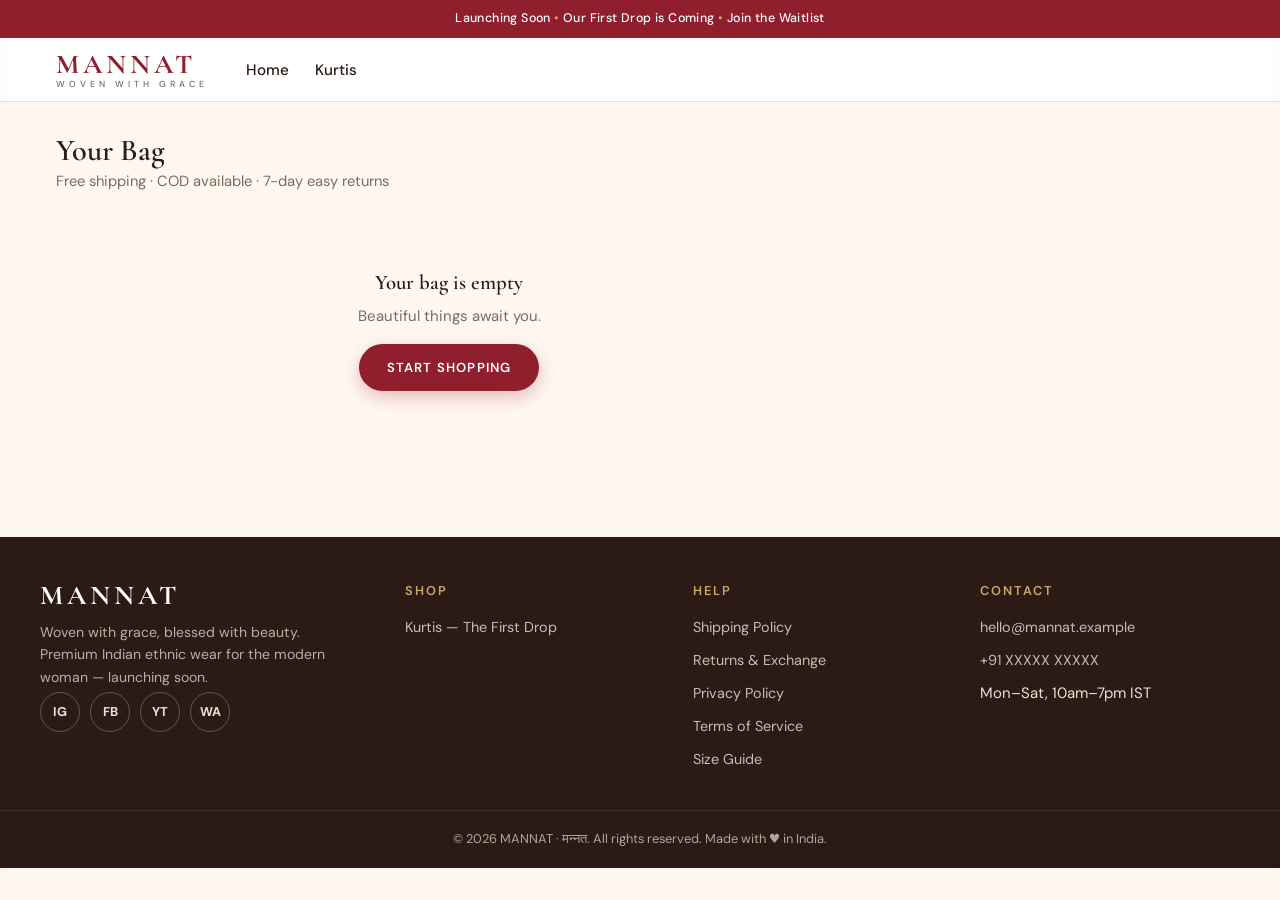
==== commit 75ab4a6e: "MANNAT v3: Launching Soon site — waitlist landing + first drop of 3 kurtis with theme photos" ====
--- a/cart.html
+++ b/cart.html
@@ -14,7 +14,7 @@
 </head>
 <body data-page="cart">
 
-  <div class="announce"><span>Free Shipping</span><span>COD Available</span><span>Easy Returns</span></div>
+  <div class="announce"><span>Launching Soon</span><span>Our First Drop is Coming</span><span>Join the Waitlist</span></div>
 
   <header class="site-header">
     <div class="wrap header-inner">
@@ -24,34 +24,9 @@
       <a href="index.html" class="logo" aria-label="MANNAT home">MANNAT<small>WOVEN WITH GRACE</small></a>
       <nav class="desktop-nav" aria-label="Primary">
         <a href="index.html">Home</a>
-        <a href="collections.html">Shop All</a>
-        <a href="collections.html?tag=wedding">Wedding</a>
-        <a href="collections.html?category=Kurtis">Kurtis</a>
-        <a href="collections.html?category=Co-ord%20Sets">Co-ord Sets</a>
+        <a href="collections.html">Kurtis</a>
       </nav>
       <div class="header-spacer"></div>
-      <div class="search-wrap">
-        <button class="icon-btn" id="searchBtn" aria-label="Search products">
-          <svg viewBox="0 0 24 24"><circle cx="11" cy="11" r="7"/><path d="M16.5 16.5L21 21"/></svg>
-        </button>
-      </div>
-      <a class="icon-btn" href="#" aria-label="Account">
-        <svg viewBox="0 0 24 24"><circle cx="12" cy="8" r="4"/><path d="M4 21c1.8-4 5-6 8-6s6.2 2 8 6"/></svg>
-      </a>
-      <a class="icon-btn" href="collections.html?wishlist=1" aria-label="Wishlist">
-        <svg viewBox="0 0 24 24"><path d="M12 20.5s-8-5.1-10.5-9.7C.2 7.9 2.2 4.5 5.6 4.5c2 0 3.6 1.2 4.4 2.9 1.2-1.7 3-2.9 5-2.9 3.4 0 5.4 3.4 4.1 6.3C20 15.4 12 20.5 12 20.5z"/></svg>
-        <span class="count-badge" id="wishCount" hidden>0</span>
-      </a>
-      <button class="icon-btn" id="cartBtn" aria-label="Open shopping bag">
-        <svg viewBox="0 0 24 24"><path d="M6 8h12l-1.2 12.2a1 1 0 0 1-1 .8H8.2a1 1 0 0 1-1-.8L6 8z"/><path d="M9 10V6a3 3 0 0 1 6 0v4"/></svg>
-        <span class="count-badge" id="cartCount" hidden>0</span>
-      </button>
-    </div>
-    <div class="search-panel" id="searchPanel" hidden>
-      <div class="wrap">
-        <input id="searchInput" type="search" placeholder="Search kurtis, co-ord sets…" aria-label="Search products" autocomplete="off">
-        <div class="search-suggest" id="searchSuggest" role="listbox"></div>
-      </div>
     </div>
   </header>
 
@@ -63,12 +38,7 @@
     </div>
     <nav>
       <a href="index.html">Home</a>
-      <a href="collections.html">Shop All</a>
-      <a class="cat-link" href="collections.html?tag=wedding">Wedding Collection</a>
-      <a class="cat-link" href="collections.html?category=Kurtis">Kurtis</a>
-      <a class="cat-link" href="collections.html?category=Co-ord%20Sets">Co-ord Sets</a>
-      <a href="collections.html?tag=new">✨ New Arrivals</a>
-      <a href="collections.html?wishlist=1">♡ My Wishlist</a>
+      <a href="collections.html">Kurtis — The First Drop</a>
     </nav>
   </aside>
 
@@ -89,7 +59,7 @@
         <div style="margin-top:16px;display:grid;gap:10px">
           <button class="btn btn-whatsapp btn-block" id="checkoutBtn">Checkout on WhatsApp</button>
           <button class="btn btn-outline btn-block" id="clearBtn">Clear Bag</button>
-          <a href="collections.html" style="text-align:center;color:var(--cherry);font-size:0.9rem">← Continue shopping</a>
+          <a href="collections.html" style="text-align:center;color:var(--maroon);font-size:0.9rem">← Continue shopping</a>
         </div>
         <p style="font-size:0.78rem;color:var(--muted);margin-top:14px">
           Checkout opens WhatsApp with your order pre-filled. Pay via UPI, card or cash on delivery.
@@ -102,25 +72,18 @@
     <div class="wrap footer-grid">
       <div class="footer-brand">
         <span class="logo">MANNAT</span>
-        <p>Woven with grace, blessed with beauty. Premium Indian ethnic wear for the modern woman — crafted with love, priced with honesty.</p>
+        <p>Woven with grace, blessed with beauty. Premium Indian ethnic wear for the modern woman — launching soon.</p>
         <div class="social-row">
           <a href="#" aria-label="Instagram">IG</a>
           <a href="#" aria-label="Facebook">FB</a>
           <a href="#" aria-label="YouTube">YT</a>
           <a href="#" aria-label="WhatsApp">WA</a>
         </div>
-        <div class="pay-row" aria-label="Accepted payments">
-          <span>UPI</span><span>VISA</span><span>MASTERCARD</span><span>RUPAY</span><span>COD</span><span>NET BANKING</span>
-        </div>
       </div>
       <div>
         <p class="f-title">Shop</p>
         <ul>
-          <li><a href="collections.html?tag=new">New Arrivals</a></li>
-          <li><a href="collections.html?tag=wedding">Wedding</a></li>
-          <li><a href="collections.html?category=Kurtis">Kurtis</a></li>
-          <li><a href="collections.html?category=Co-ord%20Sets">Co-ord Sets</a></li>
-          <li><a href="collections.html?tag=under999">Under ₹999</a></li>
+          <li><a href="collections.html">Kurtis — The First Drop</a></li>
         </ul>
       </div>
       <div>
--- a/css/style.css
+++ b/css/style.css
@@ -586,3 +586,40 @@
 /* hero CTA: antique gold stands out on the deep maroon hero */
 .hero-copy .btn { background: var(--gold); color: var(--espresso); }
 .hero-copy .btn:hover { background: #b8935a; color: var(--espresso); }
+
+/* ==========================================================================
+   MANNAT Launching Soon — hero, notify forms, PDP notify box
+   ========================================================================== */
+.launch-hero { position: relative; overflow: hidden; color: var(--cream); }
+.launch-hero .bg { position: absolute; inset: 0; width: 100%; height: 100%; object-fit: cover; }
+.launch-hero::after { content: ""; position: absolute; inset: 0; background: linear-gradient(180deg, rgba(43,27,20,0.25) 0%, rgba(43,27,20,0.45) 100%); }
+.launch-copy { position: relative; z-index: 2; text-align: center; padding: calc(96px + var(--header-h)) 20px 72px; max-width: 680px; margin: 0 auto; }
+.launch-kicker { letter-spacing: 5px; font-size: 0.85rem; color: var(--gold); font-weight: 700; margin-bottom: 12px; }
+.launch-hindi { font-size: 2.6rem; color: var(--gold); line-height: 1.2; margin-bottom: 6px; }
+.launch-copy h1 { font-size: clamp(2.4rem, 7vw, 4rem); font-weight: 600; letter-spacing: 1px; margin-bottom: 8px; }
+.launch-tag { font-family: var(--font-head); font-style: italic; font-size: clamp(1.15rem, 3vw, 1.5rem); color: var(--ivory); margin-bottom: 14px; }
+.launch-sub { opacity: 0.9; font-size: 0.98rem; margin-bottom: 26px; line-height: 1.7; }
+.notify-form { display: flex; gap: 10px; max-width: 480px; margin: 0 auto; }
+.notify-form input { flex: 1; min-width: 0; padding: 14px 18px; border-radius: 999px; border: 1px solid rgba(255,248,239,0.5); background: rgba(255,248,239,0.12); color: var(--cream); font: inherit; font-size: 0.95rem; }
+.notify-form input::placeholder { color: rgba(255,248,239,0.7); }
+.notify-form input:focus { outline: none; border-color: var(--gold); background: rgba(255,248,239,0.2); }
+.notify-form .btn { border-radius: 999px; white-space: nowrap; }
+.btn-gold { background: var(--gold); color: var(--espresso); }
+.btn-gold:hover { background: #b8935a; color: var(--espresso); }
+.notify-msg { min-height: 1.4em; margin-top: 12px; font-size: 0.9rem; }
+.launch-scroll { display: inline-block; margin-top: 18px; color: var(--gold); font-weight: 600; font-size: 0.92rem; letter-spacing: 0.6px; }
+.launch-scroll:hover { text-decoration: underline; }
+body[data-page="home"] .launch-hero { margin-top: calc(var(--header-h) * -1); }
+@media (max-width: 520px) {
+  .notify-form { flex-direction: column; }
+  .notify-form .btn { width: 100%; }
+}
+
+/* PDP notify box */
+.notify-box { background: var(--maroon-soft); border: 1px solid var(--line); border-radius: var(--radius); padding: 20px; margin: 20px 0; }
+.notify-box-title { font-family: var(--font-head); font-size: 1.25rem; font-weight: 600; color: var(--maroon); margin-bottom: 4px; }
+.notify-box-sub { font-size: 0.88rem; color: var(--muted); margin-bottom: 14px; }
+.notify-form-dark input { border: 1px solid var(--line); background: var(--white); color: var(--espresso); }
+.notify-form-dark input::placeholder { color: var(--muted); }
+.notify-form-dark input:focus { border-color: var(--gold); background: var(--white); }
+.notify-form-dark .notify-msg { color: var(--maroon); }
